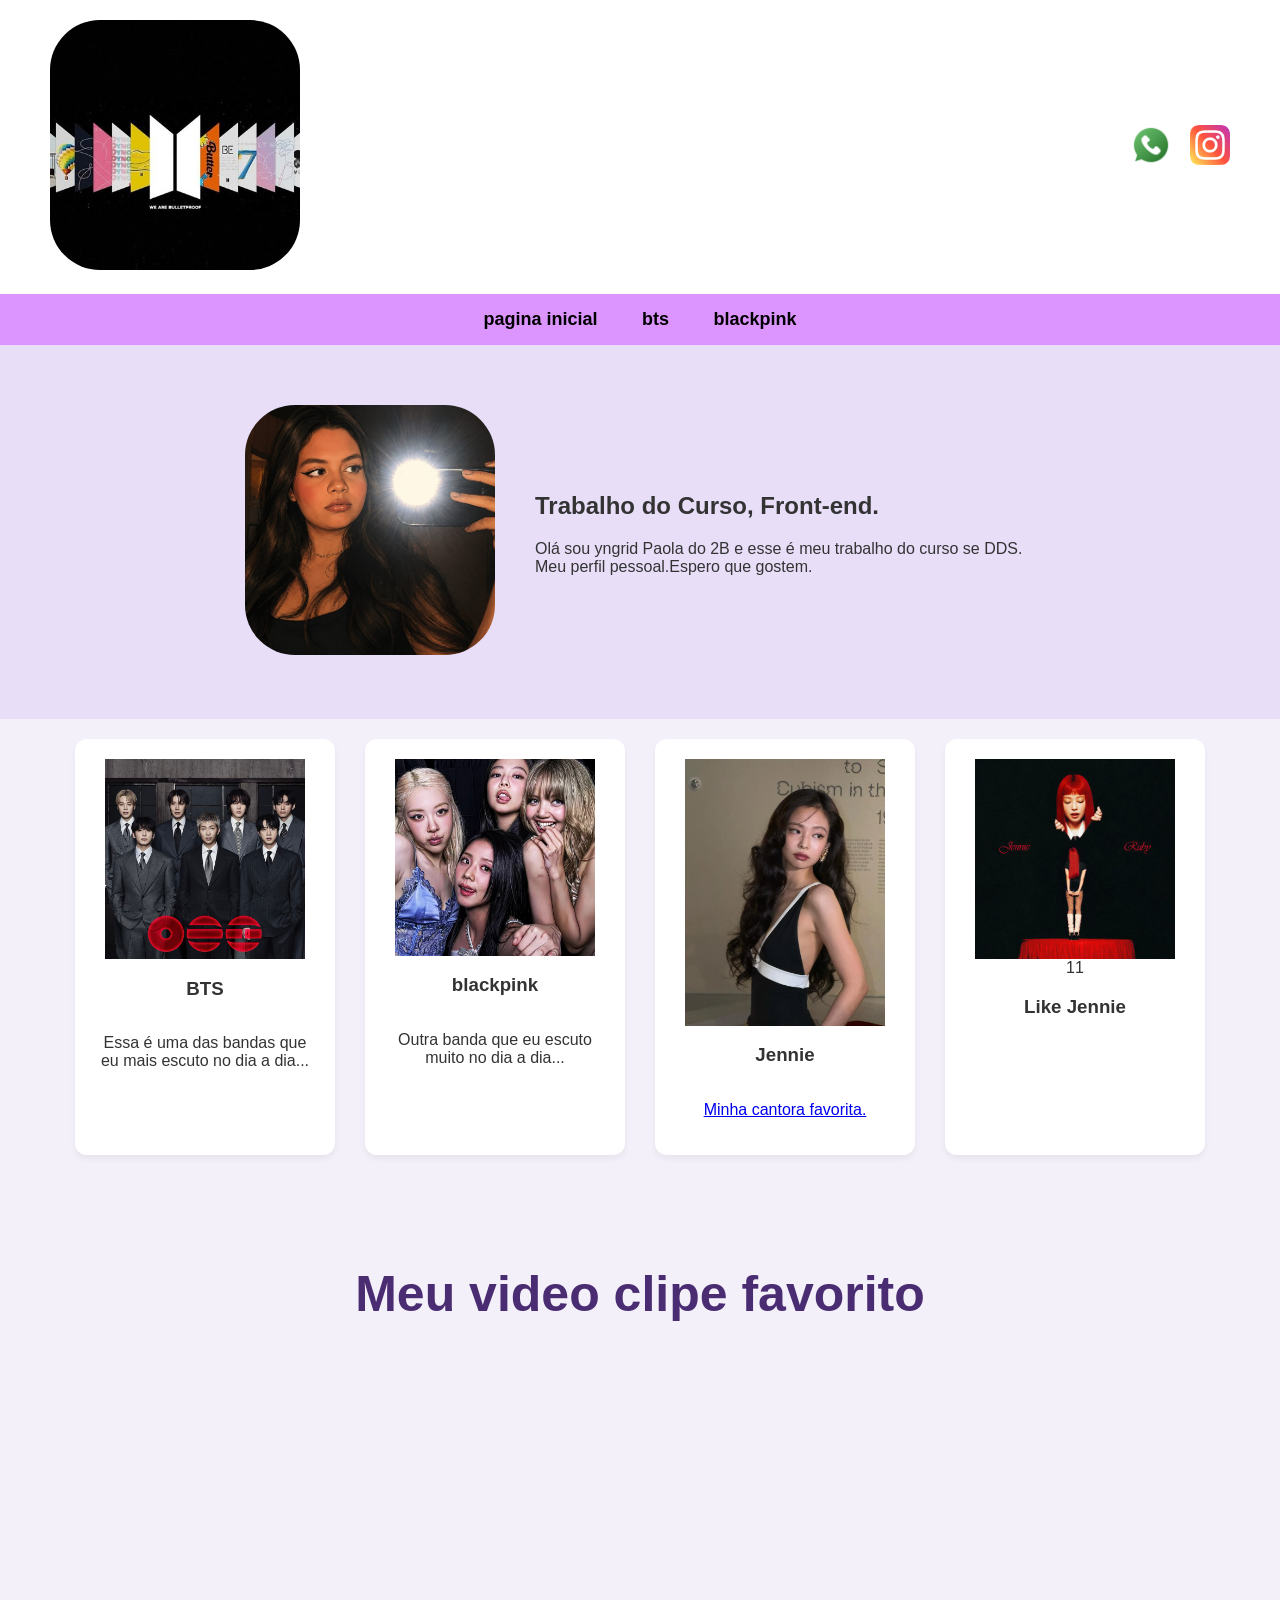
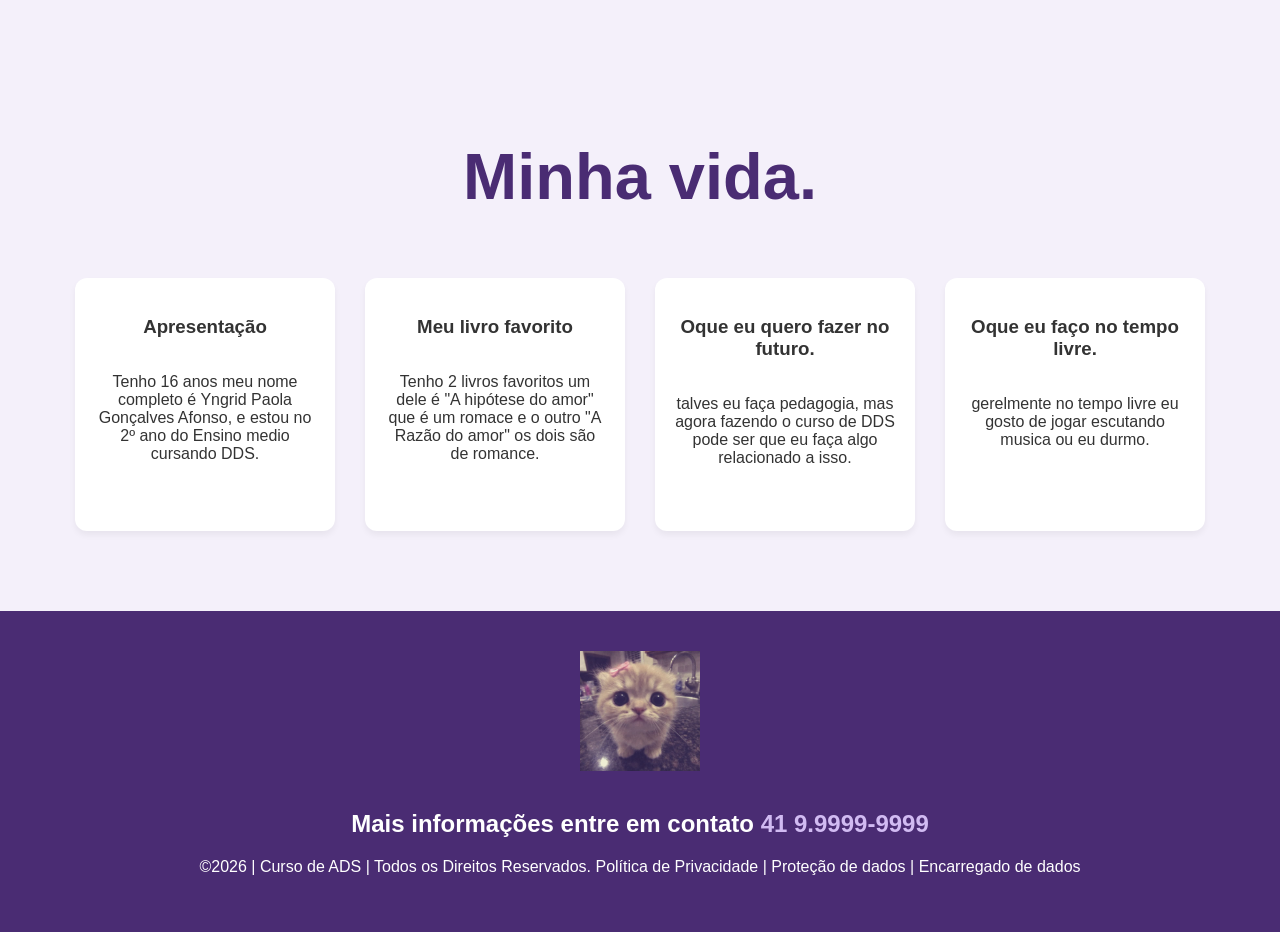
==== index.html @ a01a4295 "10" ====
<!DOCTYPE html>
<html lang="pt-br">
<head>
<meta charset="UTF-8">
<meta name="viewport" content="width=device-width, initial-scale=1.0">
<title>Home | Nossa Escola</title>
<link rel="stylesheet" href="style.css">
</head>
<body>
<!--header é a parte do cabeçalho do site, é o topo da página-->
<header class="cabecalho-itens">
<div class="banner-foto-container">
      <img class="foto-pessoal" src="BTS Disc.jpeg" alt="Foto pessoal"> 
    </div>
<div class="sociais">
<img class="sociais" src="whatsapp.png" alt="Meu whatsapp">
<img class="sociais" src="instagram.png" alt="Meu instagram">
</div>
</header>


<!--Seção banner 1 é a parte do paragrafo 1 da página-->
  <!DOCTYPE html>
<html lang="pt-BR">
<head>
  <meta charset="UTF-8">
  <meta name="viewport" content="width=device-width, initial-scale=1.0">
  <title>Banner com Flexbox</title>
 
  
</head>
<body>

<nav class="menu-navegacao">
  <ul>
  <li><a href="index.html">pagina inicial</a></li>
  <li><a href="bts.html">bts</a></li>
  <li><a href="blackpink.html">blackpink</a></li>
</ul>
</nav>
 
  
</head>
<body>

  <!-- Início do Banner -->
  <section class="banner1"> 
    
    <!-- Lado Esquerdo: Imagem -->
    <div class="banner-foto-container">
      <img class="foto-pessoal" src="WhatsApp Image 2026-06-09 at 20.03.04.jpeg" alt="Foto pessoal"> 
    </div>
    
    <!-- Lado Direito: Texto -->
    <div class="banner-texto">
      <h2>Trabalho do Curso, Front-end.</h2>
      <p>Olá sou yngrid Paola do 2B e esse é meu trabalho do curso se DDS. Meu perfil pessoal.Espero que gostem.</p>
    </div>

  </section>
  <!-- Fim do Banner -->




<!--Seção estudantes é a parte do paragrafo 2 da página -- "Meninos"-->
<!--altere em "src="estudante_menino_1.png" para src"nome da imagem do menino em
todos abaixo-->
<!--altere em "src="site_school.png" para src"nome da logo em todos abaixo-->
<!--para aumentar os alunos copie a div no edidor que corresponda desde a foto
até os icones abaixo - dúvidas chame o professor-->
<section class="Minhas_músicas">
    <!-- Este container ativa o alinhamento lado a lado -->
    <div class="estudantes_todos"> 
        
        <div class="estudante-div">
            <img src="BTS ARIRANG.jfif" alt="Foto do BTS" style="width: 200px;">
            <h3>BTS</h3>
            <p>Essa é uma das bandas que eu mais escuto no dia a dia...</p> 
        </div>

        <div class="estudante-div">
            <img src="Blackpink ot4 picture 4K (2).jfif" alt="Foto do blackpink" style="width: 200px;">
            <h3>blackpink</h3>
            <p>Outra banda que eu escuto muito no dia a dia...</p>
        </div>

        <div class="estudante-div">
            <img src="BLACKPINK Dreamy Lullabies 🖤 _ 1 Hour Relaxing Instrumental Covers💗 (2).jfif" alt="Foto da jennie" style="width: 200px;">
            <h3>Jennie</h3>
            <a href="https://www.instagram.com/jennierubyjane?utm_source=ig_web_button_share_sheet&igsh=ZDNlZDc0MzIxNw==" target="_blank">
            <p>Minha cantora favorita.</p>
            </a>
        </div>

        <div class="estudante-div">
            <img src="ExtraL.jfif" alt="Foto da música favorita" style="width: 200px;">
           11 <h3>Like Jennie</h3>
            <a href="https://youtu.be/JSFG-IE8n_c?si=v2gL6EErBGkyvEl1" target="_blank">
              
            </a>
              </a>
        </div>

    </div>
</section>

<!--Seção video-->
  <div class="container-video">
      <h3 class="titulo_video"> Meu video clipe favorito</h3>
      <p>
 <iframe width="560" height="315" src="https://www.youtube.com/embed/mvnLt4dLwZQ?si=Fg2loCQ_ZtENifbz" title="YouTube video player" frameborder="0" allow="accelerometer; autoplay; clipboard-write; encrypted-media; gyroscope; picture-in-picture; web-share" referrerpolicy="strict-origin-when-cross-origin" allowfullscreen></iframe>
      </p>
</div>

<!-- section class="essa_sou_eu"-->
<h1 style="font-size: 65px;" class="titulo_site">Minha vida.</h1>
<p> </p>

<!--Seção estudantes é a parte do paragrafo 3 da página -- "Meninas"-->
<!--altere em "src="estudante_menina_1.png" para src"nome da imagem do menina em
todas abaixo-->
<!--altere em "src="site_school.png" para src"nome da logo em todos abaixo-->
<section class="estudante">
<div class="estudantes_todos">
<div class="estudante-div">
<h3 class="estudante-nome">Apresentação</h3>
<p>Tenho 16 anos meu nome completo é Yngrid Paola Gonçalves Afonso, e estou no 2º ano do Ensino medio cursando DDS.<p></p>
</div>

<div class="estudante-div">
<h3 class="estudante-nome">Meu livro favorito</h3>
<p>Tenho 2 livros favoritos um dele é "A hipótese do amor" que é um romace e o outro "A Razão do amor" os dois são de romance.<p>
</div>

<div class="estudante-div">
<h3 class="estudante-nome">Oque eu quero fazer no futuro.</h3>
<p>talves eu faça pedagogia, mas agora fazendo o curso de DDS pode ser que eu faça algo relacionado a isso.</p>
</div>

<div class="estudante-div">
<h3 class="estudante-nome">Oque eu faço no tempo livre.</h3>
<p> gerelmente no tempo livre eu gosto de jogar escutando musica ou eu durmo.<p>
</div>
</div>
</section>
<!--Seção rodapé é a parte final da paragrafo 3 da página-->
<footer class="escola">
<img class="logo_rodape" src="couquette kitty _3.jfif" alt="Logo da Escola">
<h2 class="escola-título">Mais informações entre em contato<a class="link"

href="https://wa.me/5541999999999"> 41 9.9999-9999 </a></h2>
<p></p>
<p>©2026 | Curso de ADS | Todos os Direitos Reservados.
Política de Privacidade | Proteção de dados | Encarregado de dados</p>
<p> </p>
</footer>
</body>
</html>
---- style.css ----
*/* Configurações Gerais e Cor de Fundo */
body {
    font-family: Arial, sans-serif;
    margin: 0;
    padding: 0;
    background-color: #f4f0fa; /* Cor de fundo suave (tom pastel/lilás) */
    color: #333333;
}

/* Cabeçalho */
.cabecalho-itens {
    display: flex;
    justify-content: space-between;
    align-items: center;
    padding: 20px 50px;
    background-color: #ffffff;
    box-shadow: 0 2px 5px rgba(0,0,0,0.1);
}

.sociais img {
    width: 40px;
    height: auto;
    margin-left: 15px;
}

.menu-navegacao {
    background-color: #DC95FF;
    padding: 15px;
    text-align: center;
}

.menu-navegacao ul {
    list-style: none;
    margin: 0;
    padding: 0;
}

.menu-navegacao li {
    display: inline-block;
    margin: 0 20px;
}

.menu-navegacao a {
    color: rgb(0, 0, 0);
    text-decoration: none;
    font-size: 18px;
    font-weight: bold;
    transition: 0.3s;
}

.menu-navegacao a:hover {
    color: #fffde9;
}

/* 1. Banner Principal (Foto de um lado, texto do outro) */
.banner1 {
    display: flex;
    align-items: center;
    justify-content: center;
    gap: 40px; /* Espaço entre a foto e o texto */
    padding: 60px 50px;
    background-color: #e8def8; /* Fundo ligeiramente diferente para destacar o banner */
}

.foto-pessoal {
    width: 250px;
    height: 250px;
    border-radius: 50px; /* Bordas arredondadas na foto */
    object-fit: cover;
}

.banner-texto {
    max-width: 500px;
}

/* Títulos das Seções */
.titulo_site {
    text-align: center;
    margin-top: 50px;
    color: #4a2c73;
}

/* Início do Banner*/

 /* Seu código existente acima... */

/* Adicione o bloco abaixo no final do arquivo: */
  .banner2 {
      margin: 0;
      padding: 20px;
      box-sizing: border-box;
    }

    .banner2 .banner-foto-container {
      width: 90%;
      max-width: 1000px;
      height: 70vh;
      margin: 0 auto;
      overflow: hidden;
      border: 3px solid #333;
      border-radius: 12px;
      box-shadow: 0 4px 10px rgba(0, 0, 0, 0.15);
    }

    .banner2 .foto-pessoal {
      width: 100%;
      height: 100%;
      object-fit: cover;
      object-position: center;
      display: block;
    }

    .conteudo-texto {
  max-width: 800px; /* Limita a largura para o texto não ficar espalhado demais */
  margin: 30px auto; /* Dá 30px de espaço acima/abaixo e centraliza na tela */
  padding: 0 20px; /* Evita que o texto encoste nas bordas em telas de celular */
  text-align: center; /* Centraliza o texto (opcional, mude para 'left' se preferir alinhado à esquerda) */
}

.conteudo-texto h3 {
  font-size: 1.8rem; /* Tamanho do título */
  margin-bottom: 10px;
  color: #333;
}

.conteudo-texto p {
  font-size: 1.1rem; /* Tamanho de texto agradável para leitura */
  line-height: 1.6; /* Espaçamento entre as linhas */
  color: #555;
}





.banner3 {
      margin: 0;
      padding: 20px;
      box-sizing: border-box;
    }

    .banner3 .banner-foto-container {
      width: 90%;
      max-width: 1000px;
      height: 70vh;
      margin: 0 auto;
      overflow: hidden;
      border: 3px solid #333;
      border-radius: 12px;
      box-shadow: 0 4px 10px rgba(0, 0, 0, 0.15);
    }

    .banner3 .foto-pessoal {
      width: 100%;
      height: 100%;
      object-fit: cover;
      object-position: center;
      display: block;
    }

    .conteudo-texto {
  max-width: 800px; /* Limita a largura para o texto não ficar espalhado demais */
  margin: 30px auto; /* Dá 30px de espaço acima/abaixo e centraliza na tela */
  padding: 0 20px; /* Evita que o texto encoste nas bordas em telas de celular */
  text-align: center; /* Centraliza o texto (opcional, mude para 'left' se preferir alinhado à esquerda) */
}

.conteudo-texto h3 {
  font-size: 1.8rem; /* Tamanho do título */
  margin-bottom: 10px;
  color: #333;
}

.conteudo-texto p {
  font-size: 1.1rem; /* Tamanho de texto agradável para leitura */
  line-height: 1.6; /* Espaçamento entre as linhas */
  color: #555;
}


.apresentacao_bts {
  padding: 20px;
  max-width: 1200px;
  margin: 0 auto;
  min-height: 100vh; /* Faz a seção ocupar a altura inteira da tela */
  display: flex;
  flex-direction: column;
  justify-content: center; /* Centraliza na vertical */
  align-items: center; /* Centraliza na horizontal */
}

/* Cria a grade de 2 colunas */
.apresentacao_bts .estudantes-grid {
  display: grid;
  grid-template-columns: 1fr 1fr;
  gap: 20px;
}

/* Estilo do cartão de cada bloco */
.apresentacao_bts .estudante-div {
  display: flex;
  align-items: center;
  gap: 15px;
  padding: 15px;
  border: 2px solid #333;
  border-radius: 10px;
  background-color: #fff;
}

/* Ajuste das imagens */
.apresentacao_bts .estudante-img {
  width: 150px;  /* Aumentado de 100px para 150px */
  height: 150px; /* Aumentado de 100px para 150px */
  object-fit: cover;
  border-radius: 8px;
  flex-shrink: 0; /* Garante que a imagem não seja esmagada pelo texto */
}

/* Ajuste dos textos */
.apresentacao_bts .estudante-texto {
  flex: 1;
}

.apresentacao_bts .estudante-nome {
  margin: 0 0 8px 0;
  font-size: 1.1rem;
}

.apresentacao_bts .estudante-div p {
  margin: 0;
  font-size: 0.95rem;
  line-height: 1.4;
}

/* Faz o 7º bloco ocupar o centro na parte de baixo */
.apresentacao_bts .bloco-inferior {
  grid-column: 1 / -1;
  max-width: 600px;
  margin: 0 auto;
  width: 100%;
}

/* Container principal: centraliza tudo no meio da tela */
.apresentacao_blackpink {
  padding: 20px;
  max-width: 1200px;
  margin: 0 auto;
  min-height: 100vh;
  display: flex;
  justify-content: center;
  align-items: center;
  box-sizing: border-box;
}

/* Grade de 2 colunas */
.apresentacao_blackpink .estudantes-grid {
  display: grid;
  grid-template-columns: 1fr 1fr;
  gap: 20px;
  width: 100%;
}

/* Estilo do cartão de cada bloco */
.apresentacao_blackpink .estudante-div {
  display: flex;
  align-items: center;
  gap: 15px;
  padding: 15px;
  border: 2px solid #333;
  border-radius: 10px;
  background-color: #fff;
}

/* Ajuste da imagem (lado esquerdo) */
.apresentacao_blackpink .estudante-img {
  width: 140px;
  height: 140px;
  object-fit: cover;
  border-radius: 8px;
  flex-shrink: 0;
}

/* Ajuste do texto (lado direito) */
.apresentacao_blackpink .estudante-texto {
  flex: 1;
}

.apresentacao_blackpink .estudante-nome {
  margin: 0 0 8px 0;
  font-size: 1.1rem;
}

.apresentacao_blackpink .estudante-div p {
  margin: 0;
  font-size: 0.95rem;
  line-height: 1.4;
}

/* 2. Seção de Músicas (Um do lado do outro, texto embaixo da foto) */
/* Alinha os blocos (cards) um do lado do outro */
.estudantes_todos {
    display: flex;
    flex-direction: row; 
    flex-wrap: wrap; 
    justify-content: center;
    gap: 30px; 
    padding: 20px;
}

/* Mantém o texto embaixo da imagem dentro de cada bloco */
.estudante-div {
    display: flex;
    flex-direction: column; 
    align-items: center; 
    text-align: center;
    background-color: #ffffff;
    padding: 20px;
    border-radius: 12px;
    width: 220px; 
    box-shadow: 0 4px 6px rgba(0,0,0,0.05);
}

.titulo_video{
    font-family: 'Segoe UI', Tahoma, Geneva, Verdana, sans-serif;
    font-size: 50px;
    font-weight: bold;
    color: #4a2c73;
    text-align: center;
    margin-bottom: 15px;
}

.container-video{
    width: 100%;
    height: auto;
    display: flex;
    flex-direction: column;
    align-items: center;
    justify-content: center;
    margin-top: 40px;
    margin-bottom: 20px;
    max-width: 100%;
}


.estudante-imagem {
    border-radius: 8px;
    height: 200px;
    object-fit: cover;
}

/* 3. Seção Minha Vida (Textos um do lado do outro) */
.essa_sou_eu .estudantes_todos {
    display: flex;
    flex-wrap: wrap;
    justify-content: center;
    gap: 25px;
    padding: 20px 50px;
}

.essa_sou_eu .estudante-div {
    flex: 1;
    min-width: 200px; /* Impede que fiquem esmagados em telas menores */
    max-width: 280px;
    background-color: #ffffff;
    padding: 25px;
    border-radius: 12px;
    box-shadow: 0 4px 6px rgba(0,0,0,0.05);
}

/* Rodapé */
.escola {
    text-align: center;
    padding: 40px 20px;
    margin-top: 60px;
    background-color: #4a2c73;
    color: #ffffff;
}

.escola .link {
    color: #d1bbf2;
    text-decoration: none;
    font-weight: bold;
}

.logo_rodape {
    width: 120px;
    height: auto;
    margin-bottom: 15px;
}
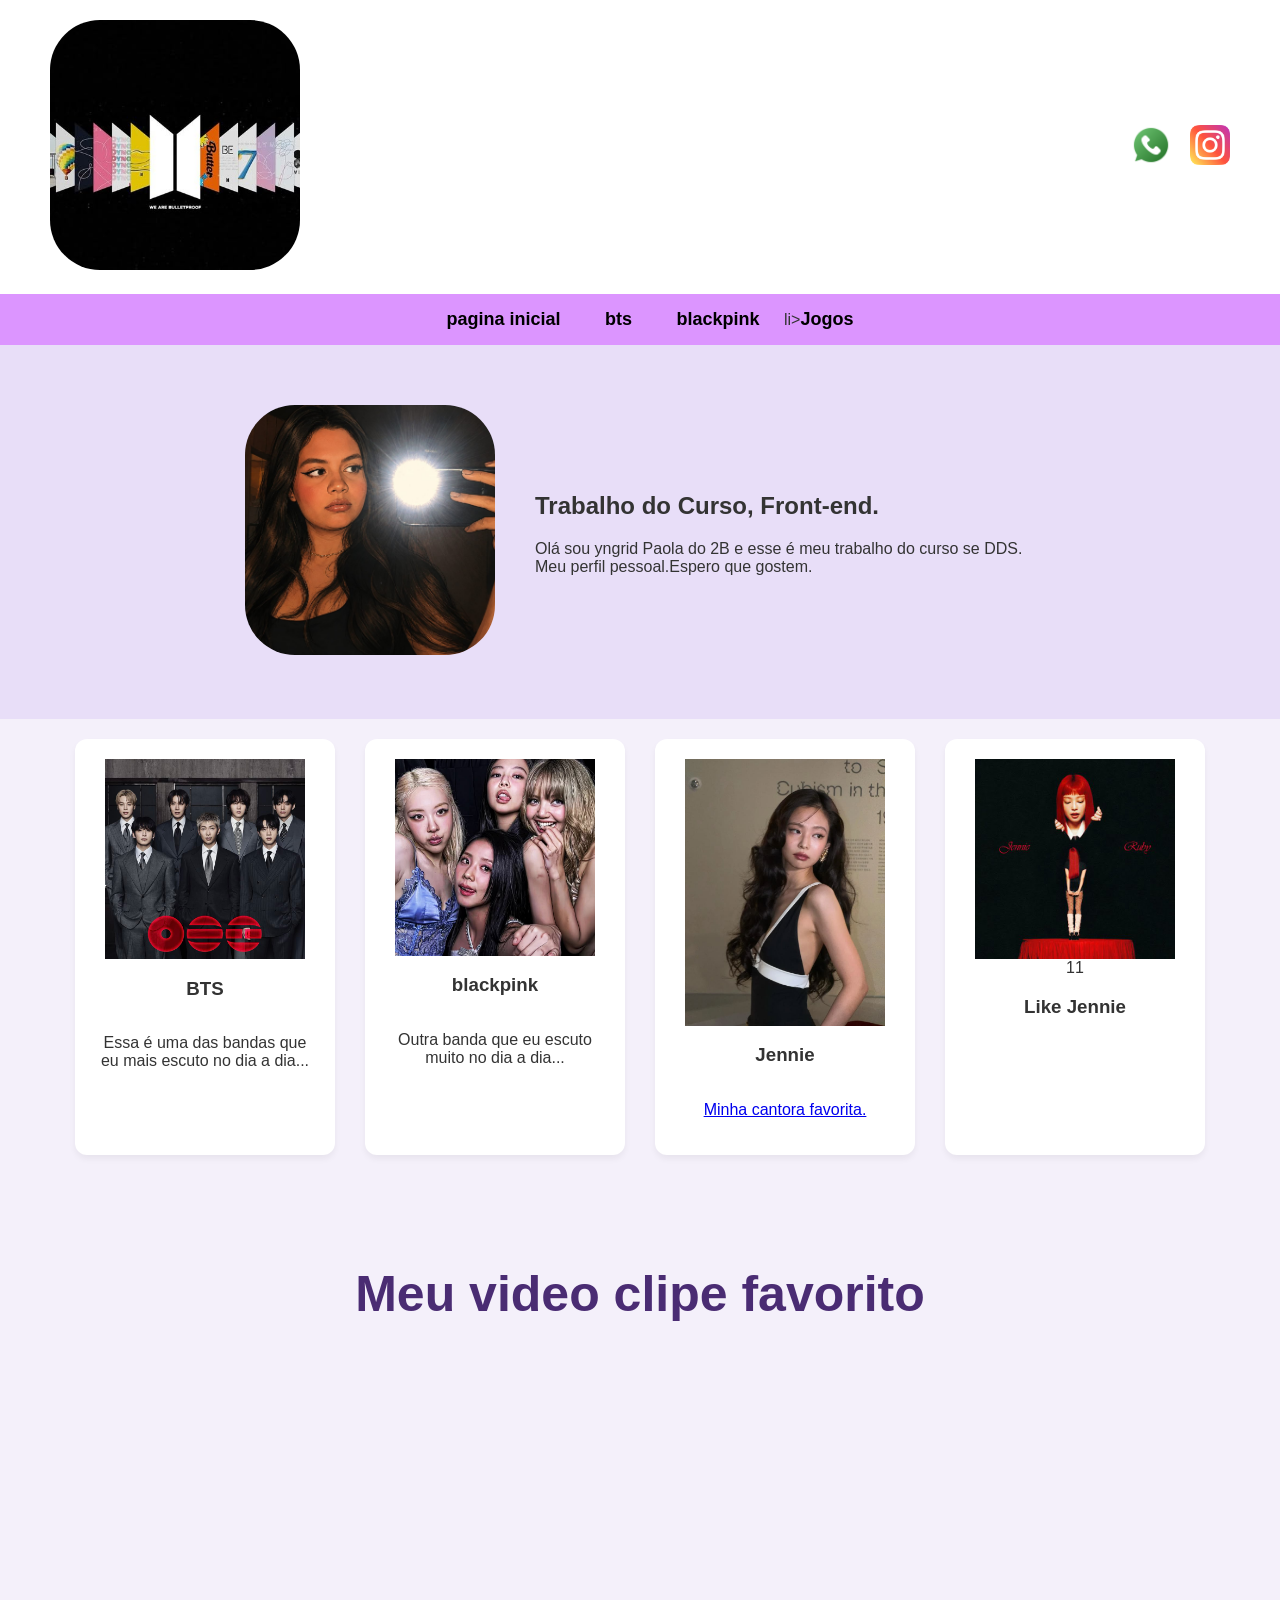
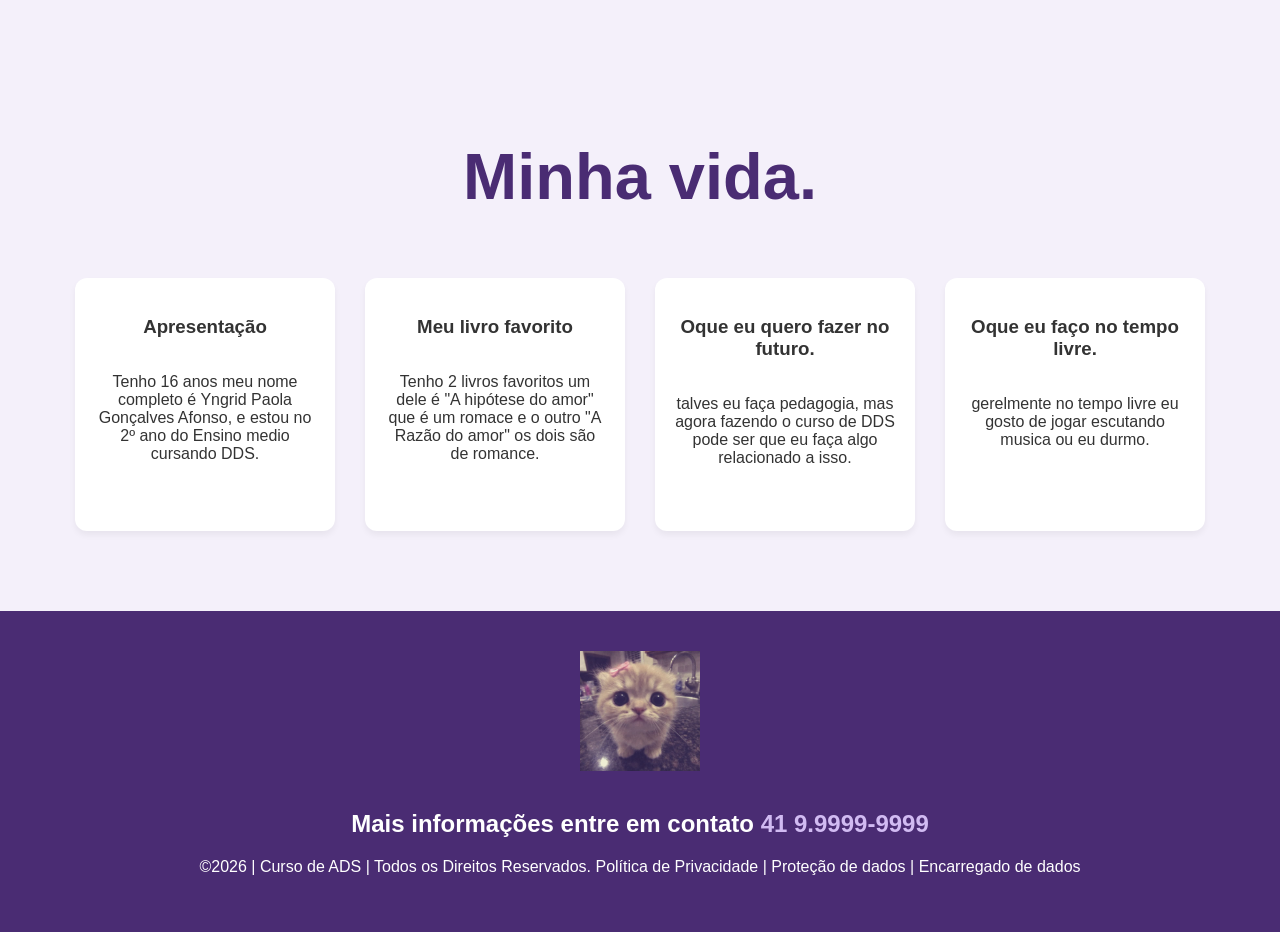
==== commit e89a477b: "01" ====
--- a/index.html
+++ b/index.html
@@ -36,6 +36,7 @@
   <li><a href="index.html">pagina inicial</a></li>
   <li><a href="bts.html">bts</a></li>
   <li><a href="blackpink.html">blackpink</a></li>
+  li><a href="jogos.html">Jogos</a></li>
 </ul>
 </nav>
  
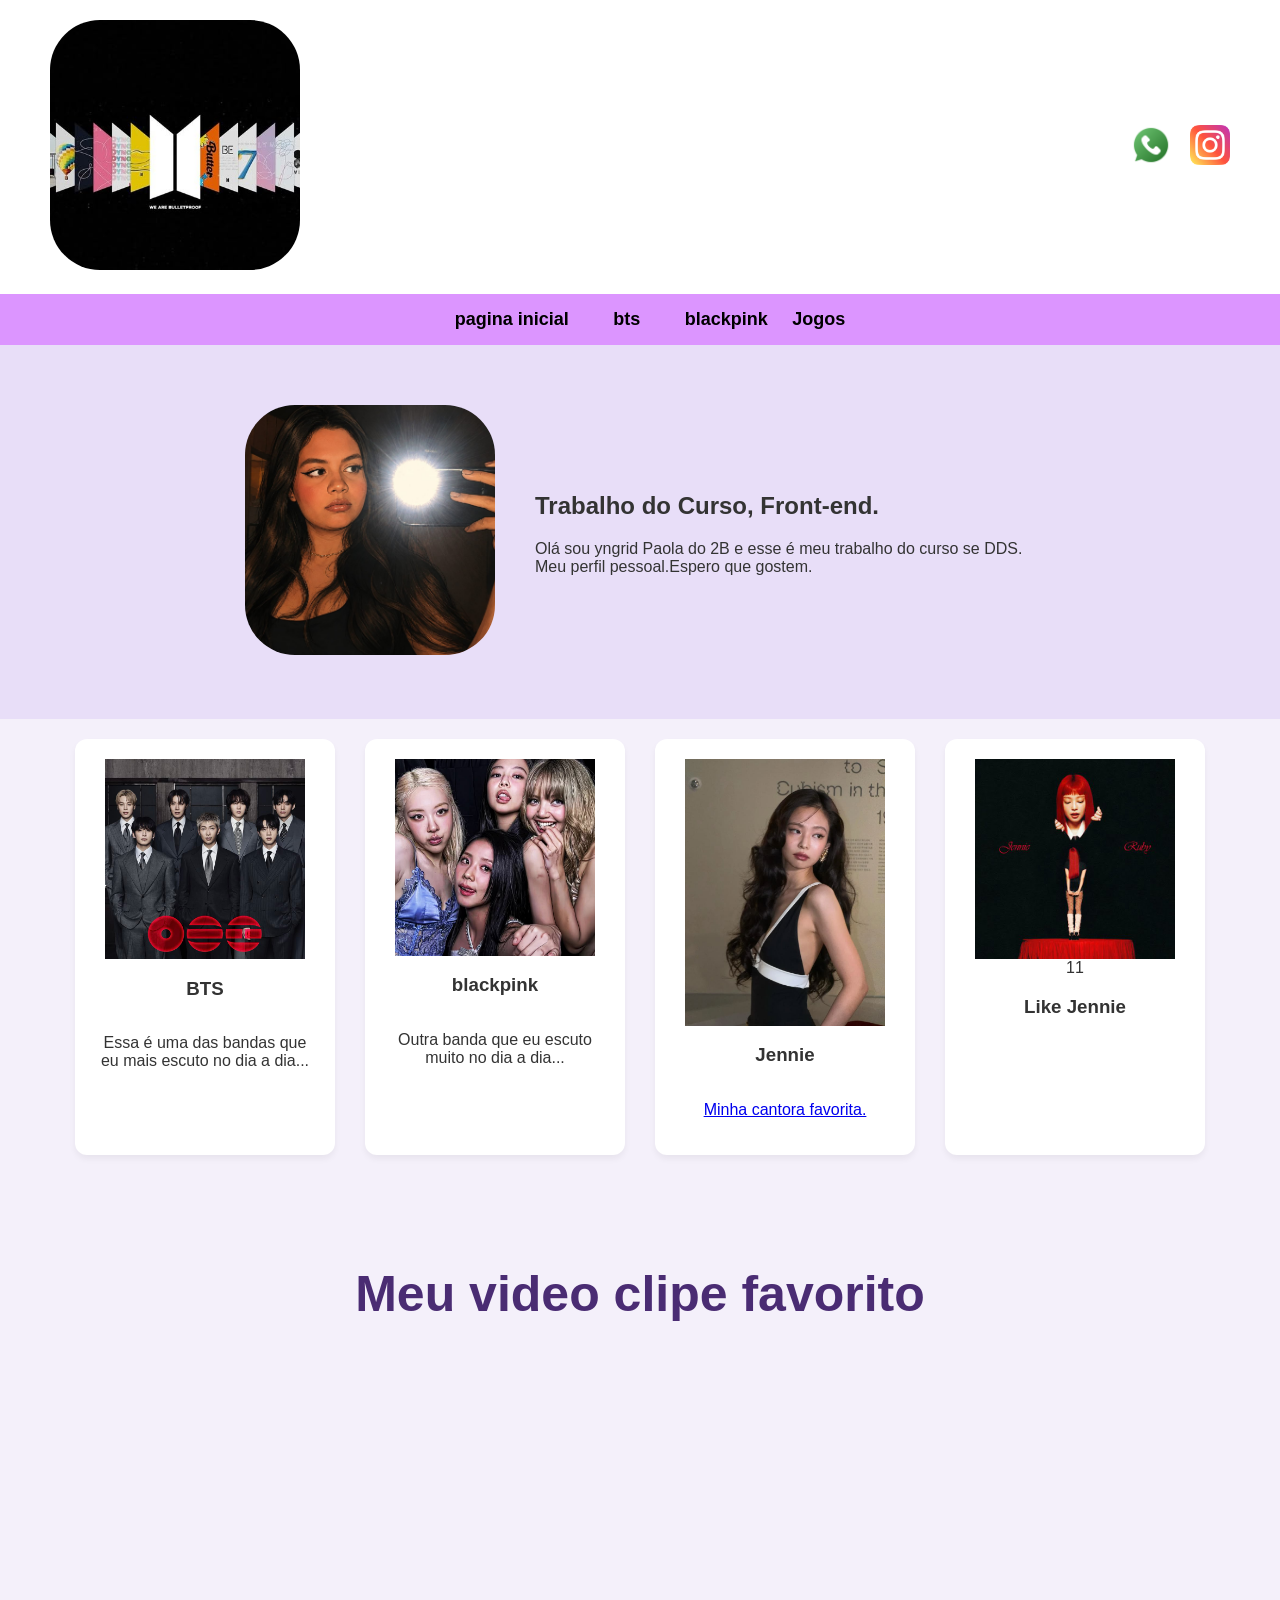
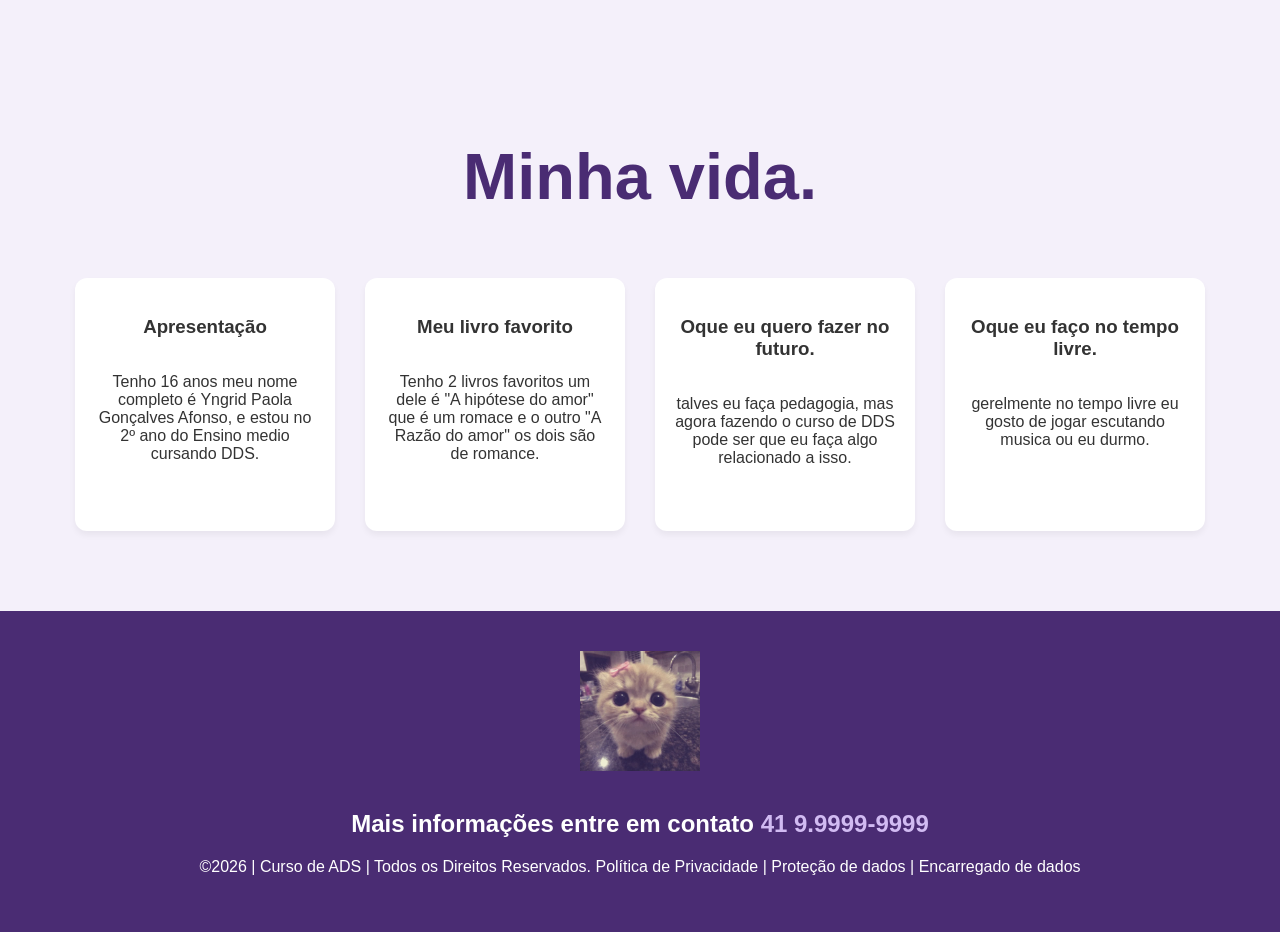
==== commit 5357a2e7: "21" ====
--- a/index.html
+++ b/index.html
@@ -36,7 +36,7 @@
   <li><a href="index.html">pagina inicial</a></li>
   <li><a href="bts.html">bts</a></li>
   <li><a href="blackpink.html">blackpink</a></li>
-  li><a href="jogos.html">Jogos</a></li>
+  <a href="jogos.html">Jogos</a></li>
 </ul>
 </nav>
  
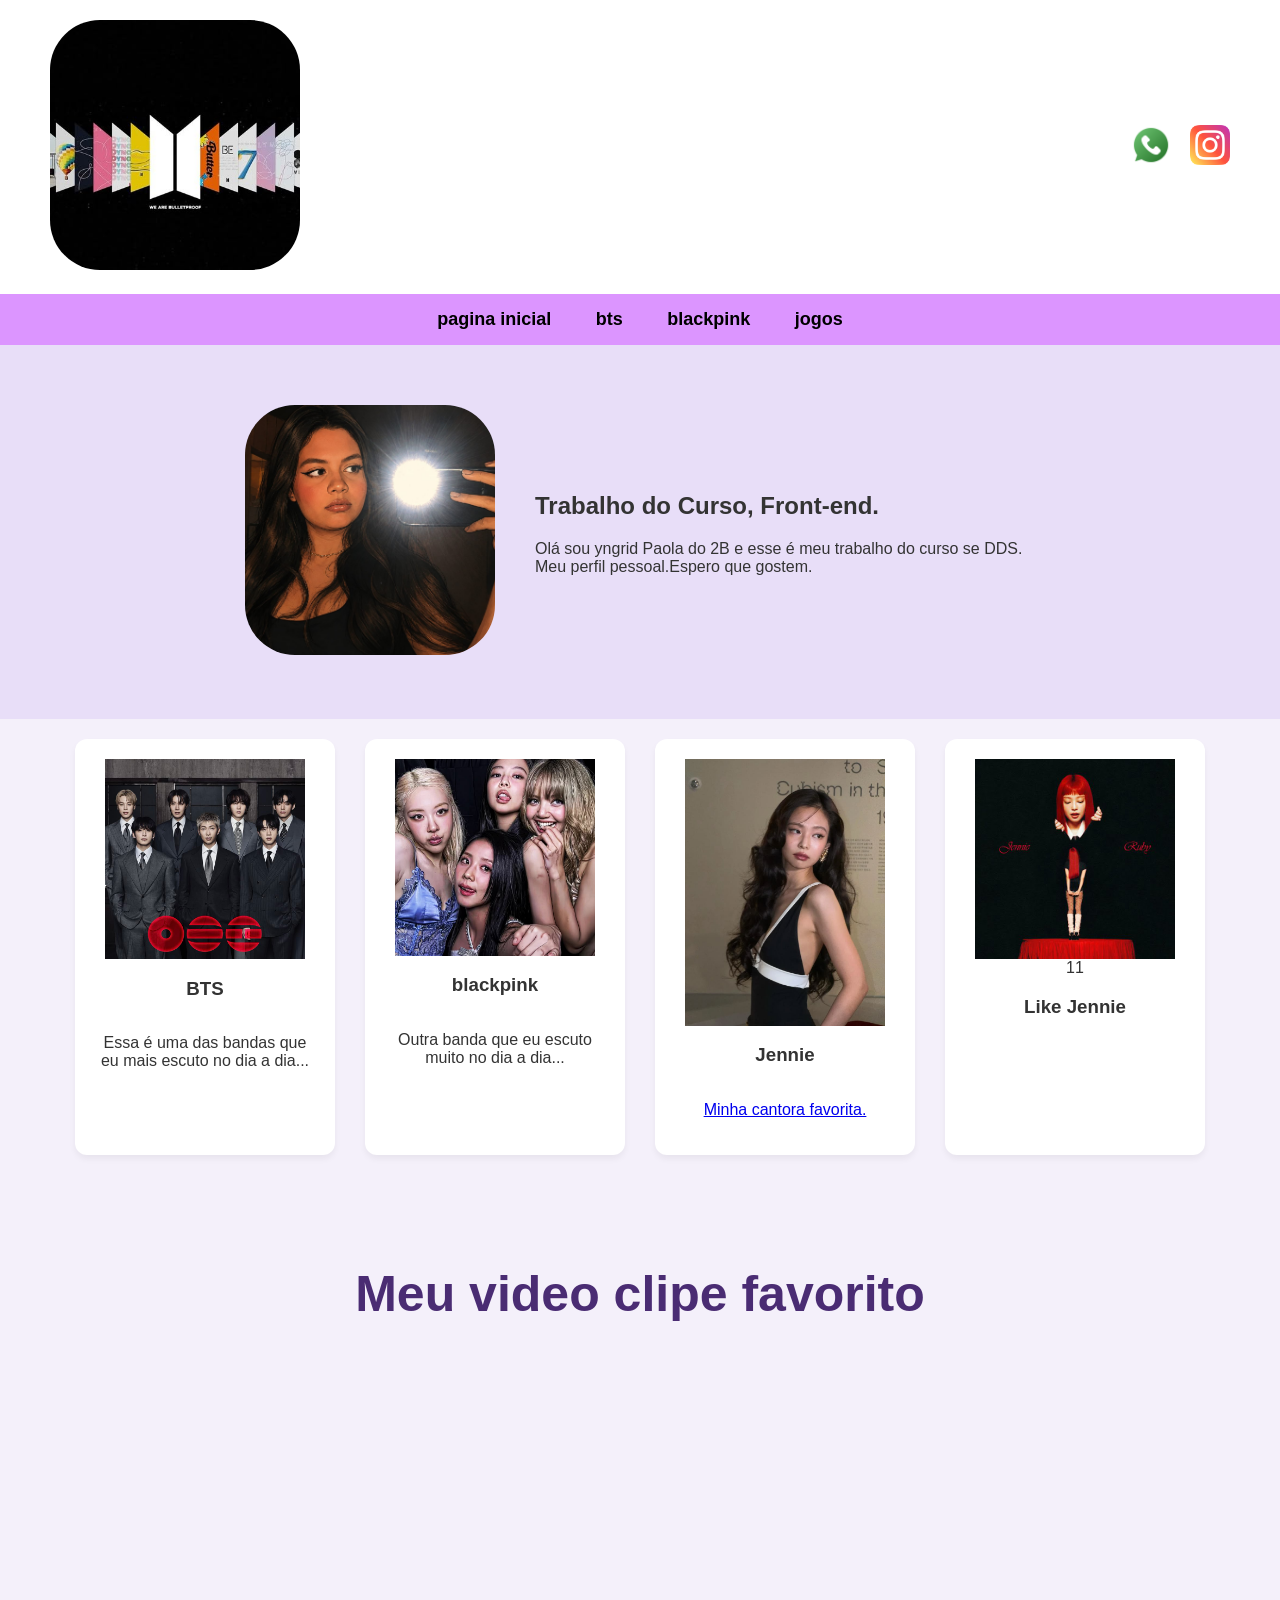
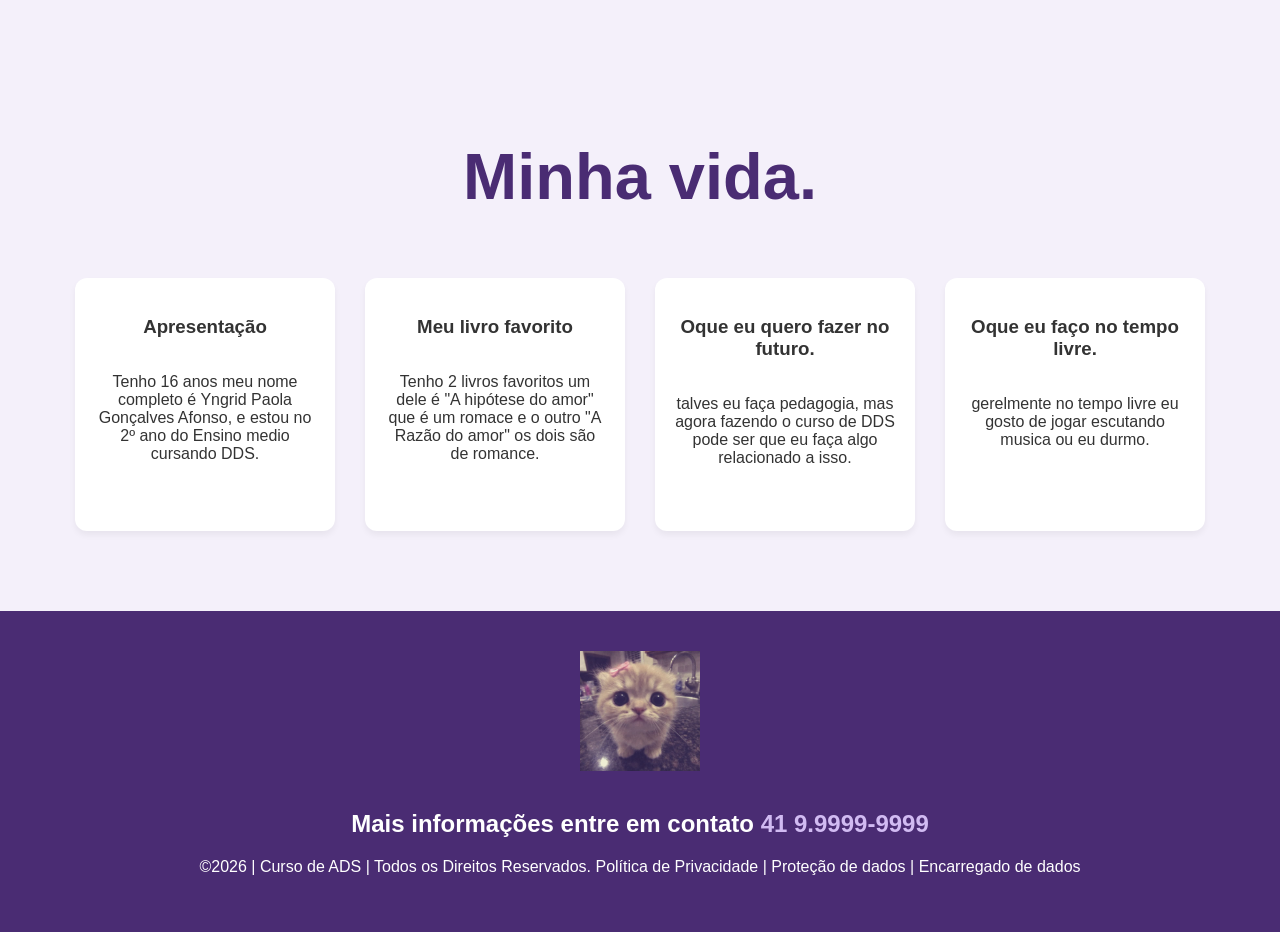
==== commit 05b9ce5d: "22" ====
--- a/index.html
+++ b/index.html
@@ -36,7 +36,7 @@
   <li><a href="index.html">pagina inicial</a></li>
   <li><a href="bts.html">bts</a></li>
   <li><a href="blackpink.html">blackpink</a></li>
-  <a href="jogos.html">Jogos</a></li>
+  <li><a href="jogos.html">jogos</a></li>
 </ul>
 </nav>
  
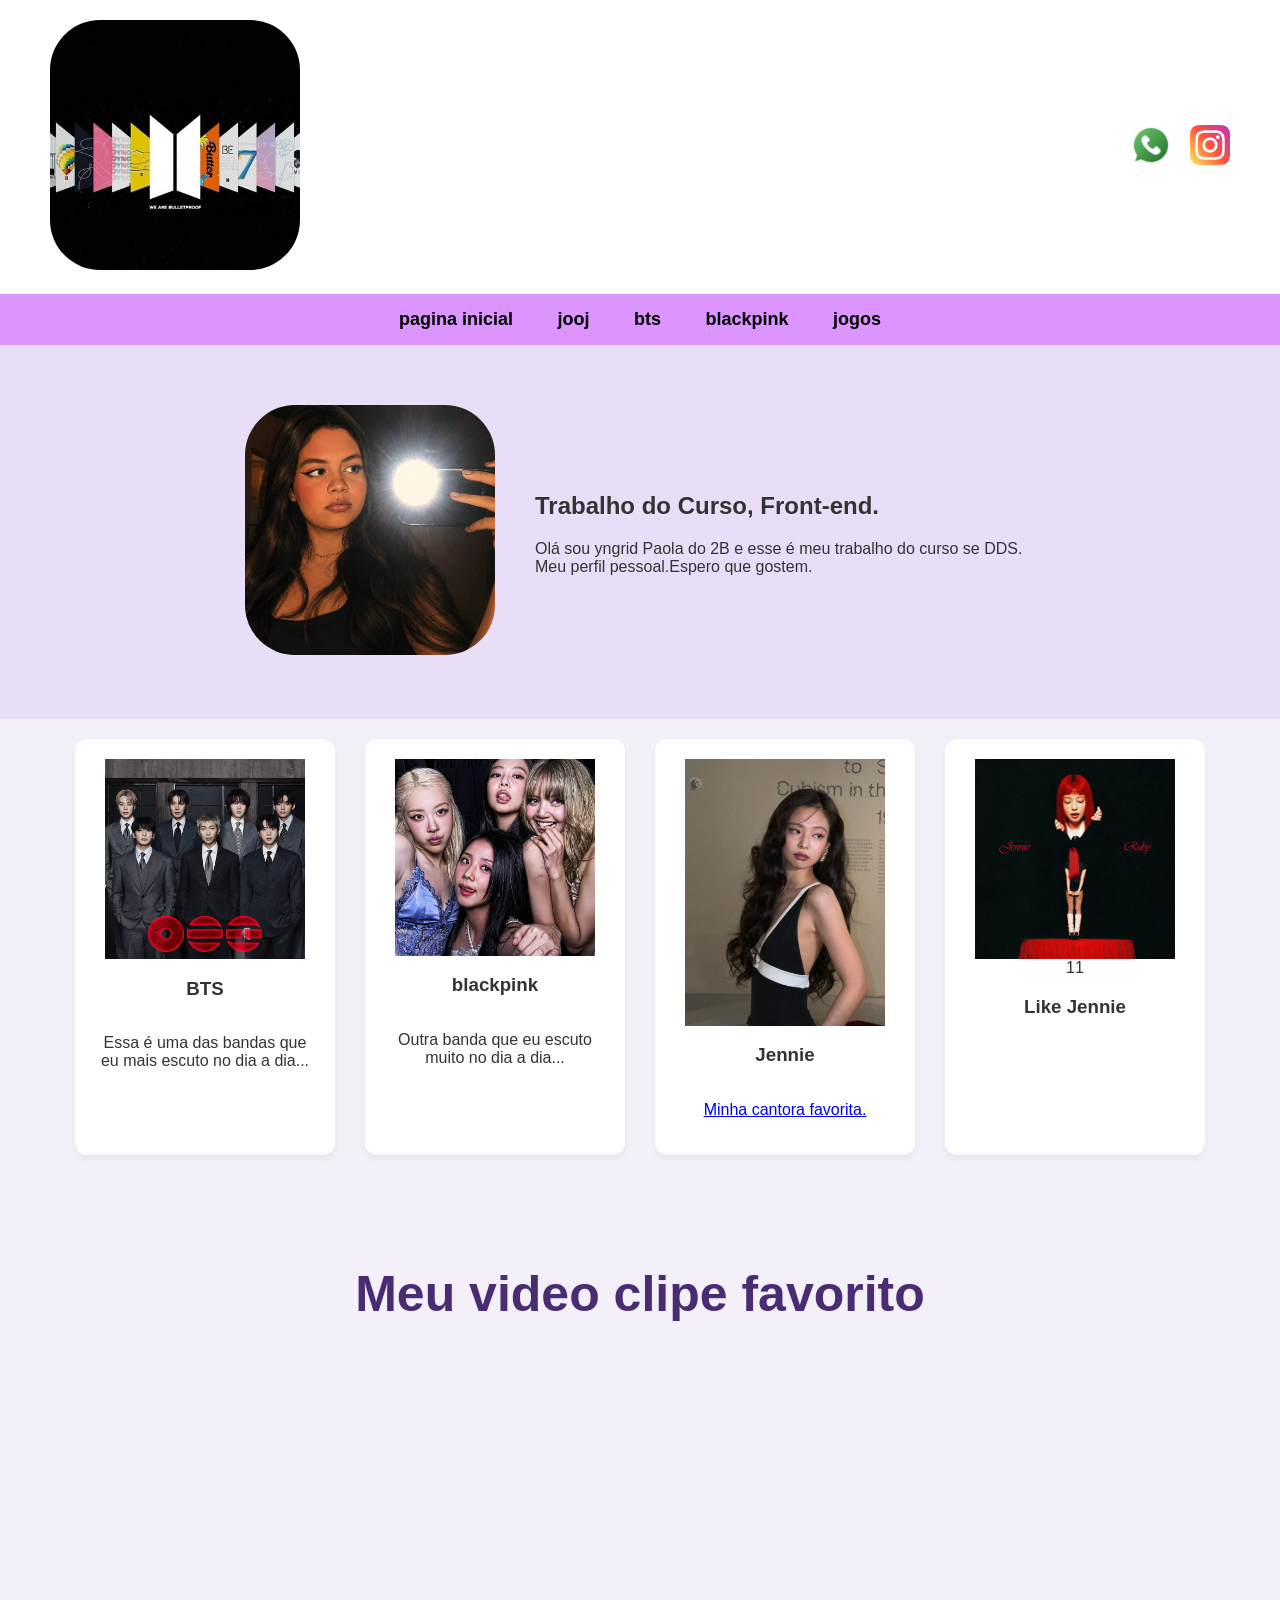
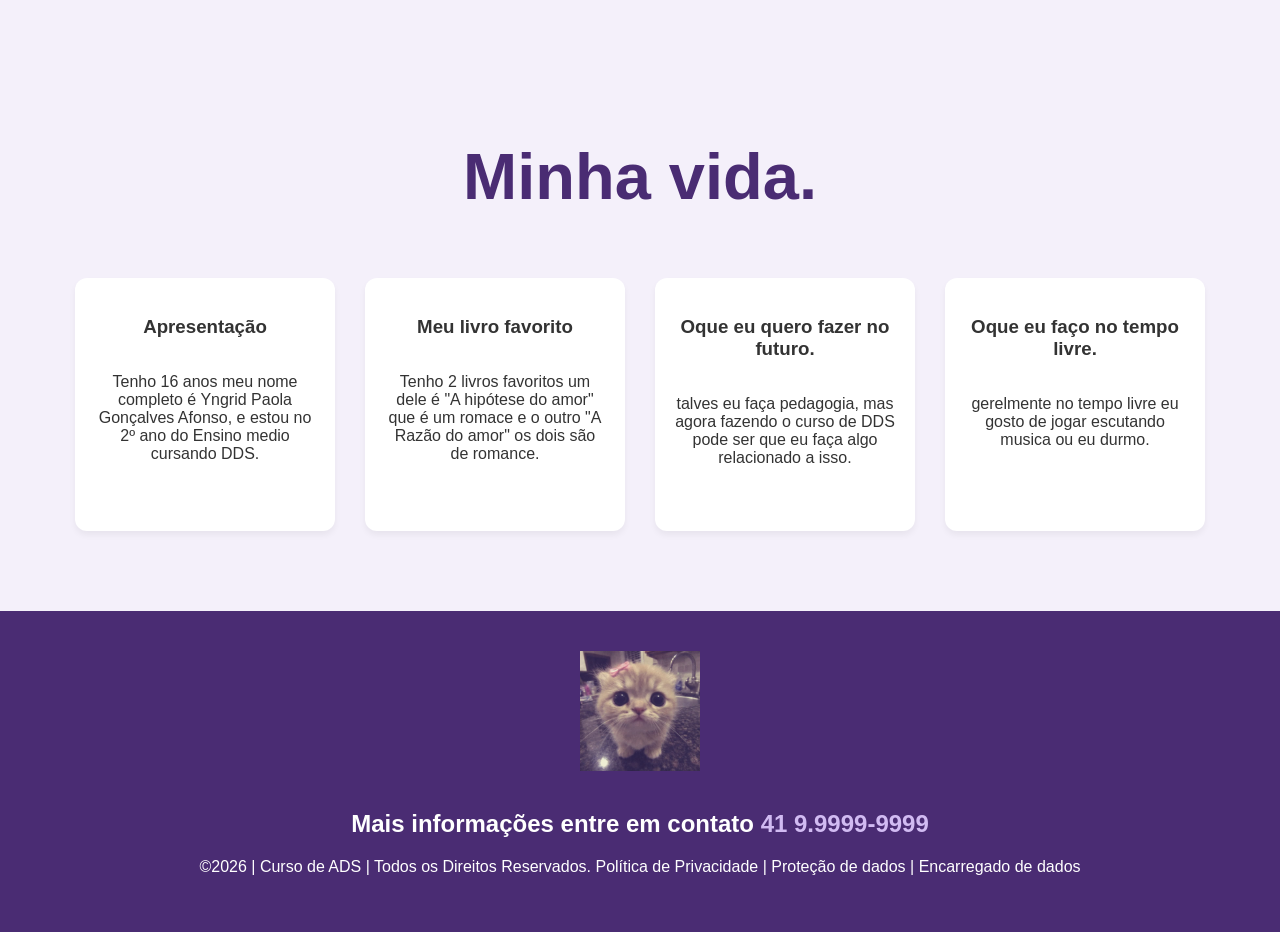
==== commit 89adc891: "21" ====
--- a/index.html
+++ b/index.html
@@ -5,6 +5,7 @@
 <meta name="viewport" content="width=device-width, initial-scale=1.0">
 <title>Home | Nossa Escola</title>
 <link rel="stylesheet" href="style.css">
+<script src="script.js"></script>
 </head>
 <body>
 <!--header é a parte do cabeçalho do site, é o topo da página-->
@@ -34,6 +35,7 @@
 <nav class="menu-navegacao">
   <ul>
   <li><a href="index.html">pagina inicial</a></li>
+  <li><a href="Jogo/index.html">jooj</a></li>
   <li><a href="bts.html">bts</a></li>
   <li><a href="blackpink.html">blackpink</a></li>
   <li><a href="jogos.html">jogos</a></li>
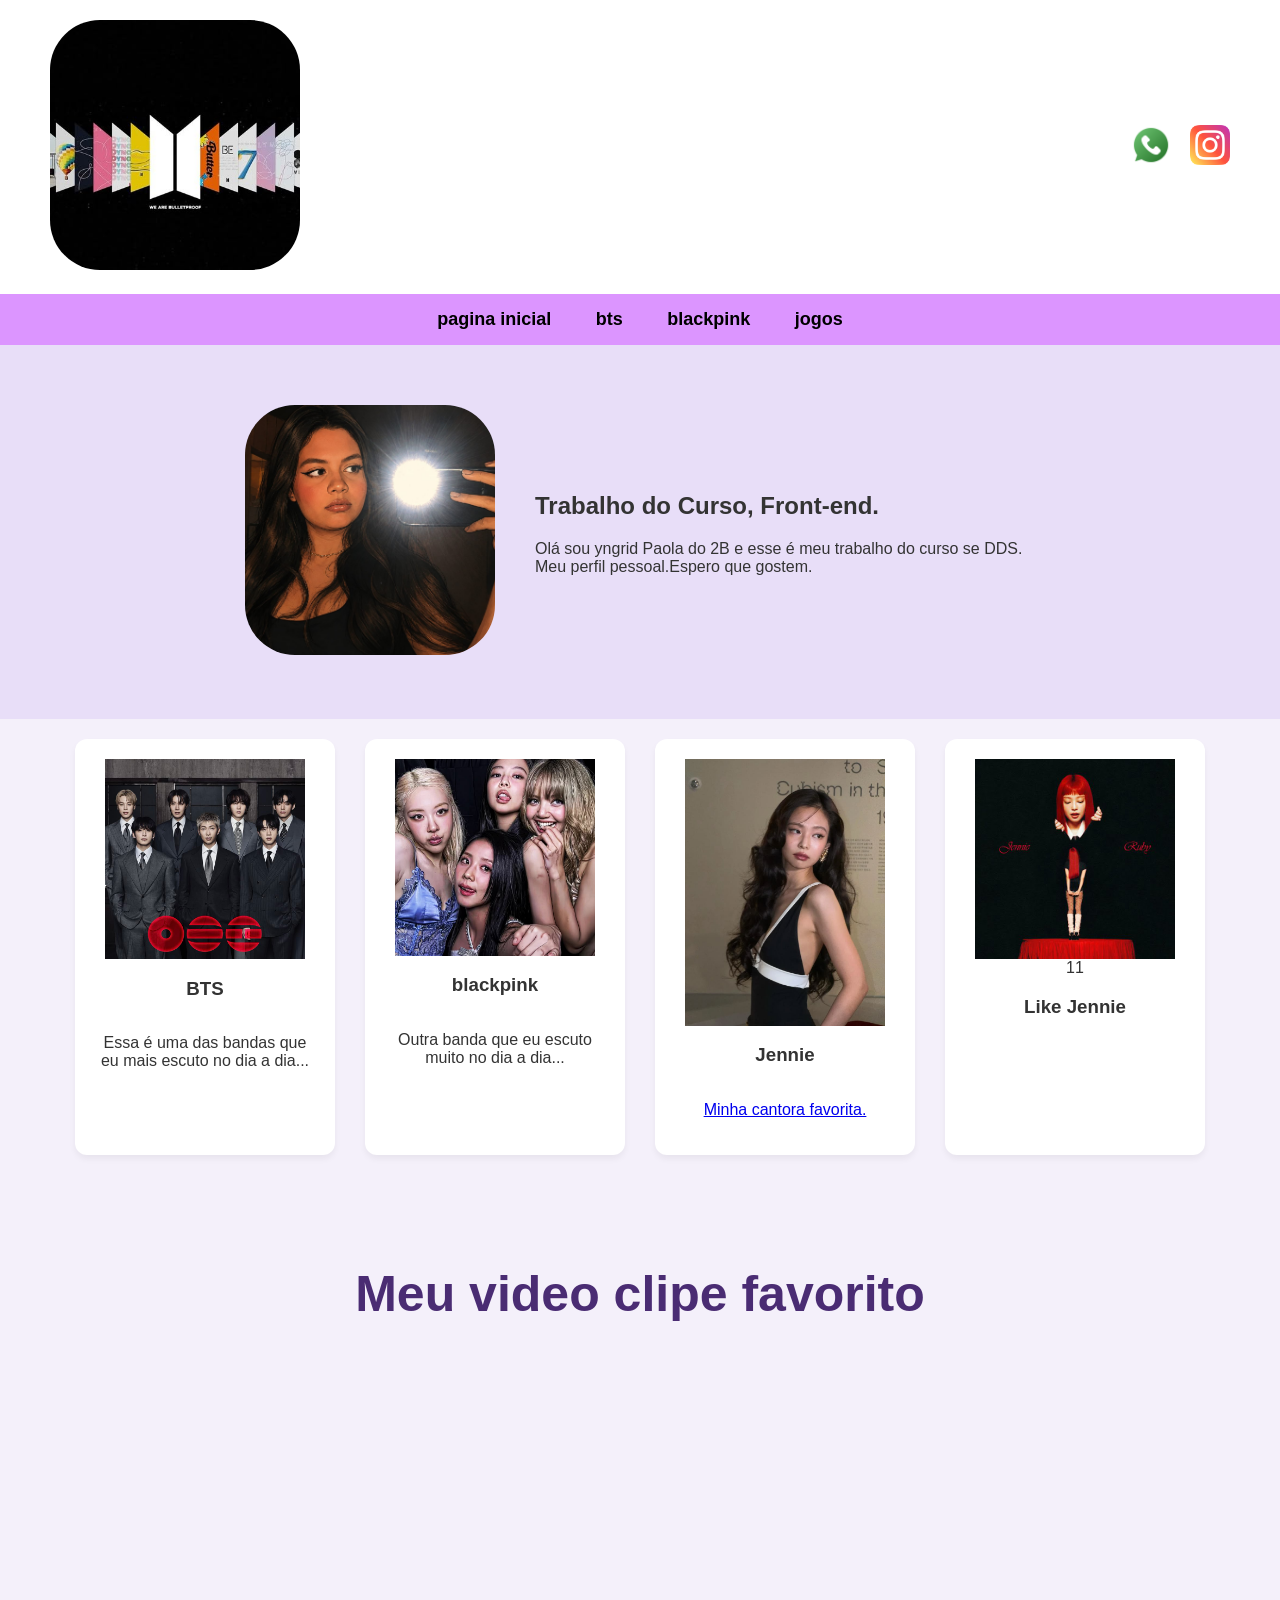
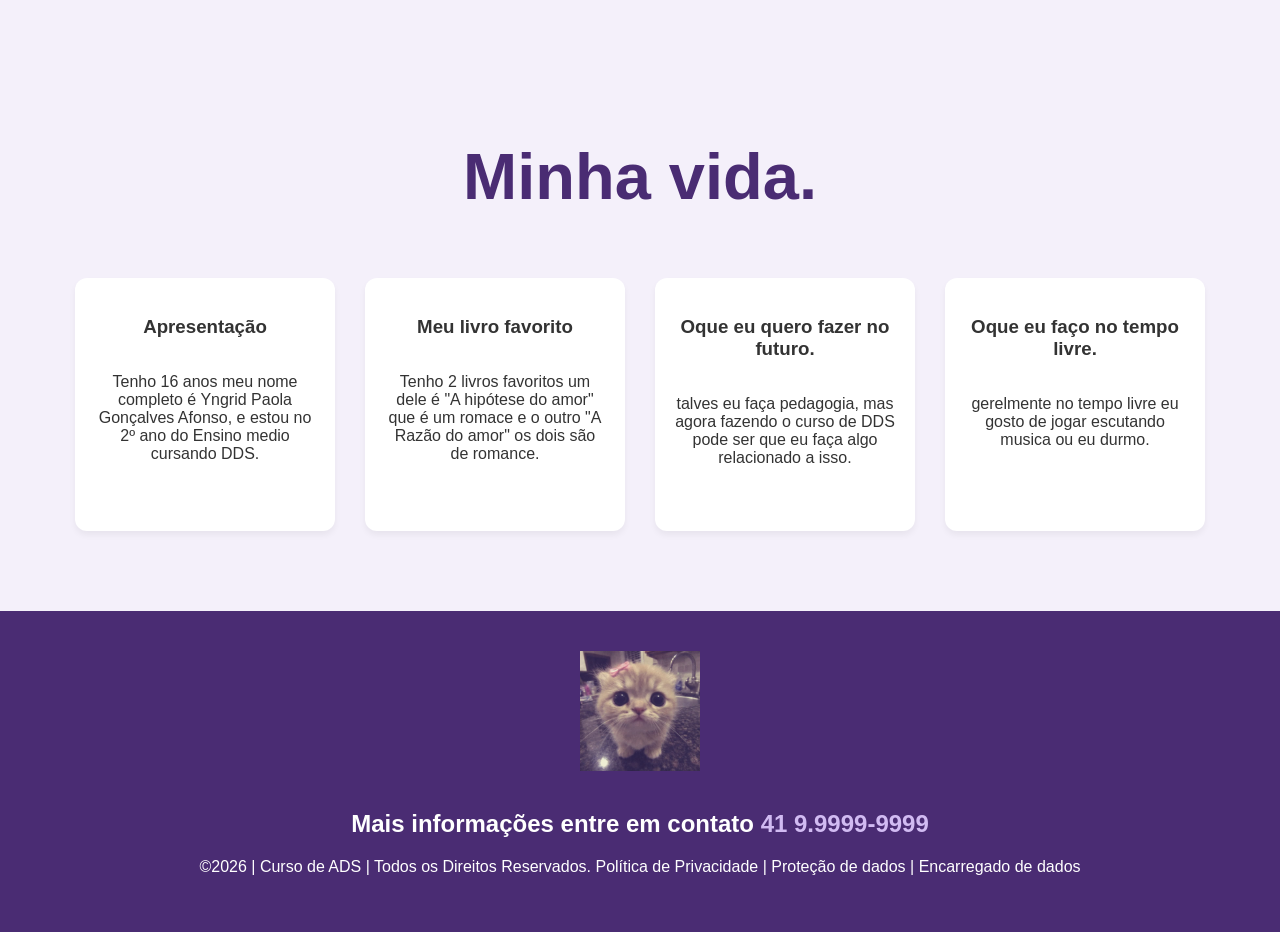
==== commit 31874ef5: "24" ====
--- a/index.html
+++ b/index.html
@@ -35,7 +35,6 @@
 <nav class="menu-navegacao">
   <ul>
   <li><a href="index.html">pagina inicial</a></li>
-  <li><a href="Jogo/index.html">jooj</a></li>
   <li><a href="bts.html">bts</a></li>
   <li><a href="blackpink.html">blackpink</a></li>
   <li><a href="jogos.html">jogos</a></li>
--- a/style.css
+++ b/style.css
@@ -387,3 +387,26 @@
     height: auto;
     margin-bottom: 15px;
 }
+
+
+
+/* Garante que o container do jogo ocupe o espaço central e alinhe o conteúdo no meio */
+  .game-wrapper-container {
+    display: flex;
+    justify-content: center; /* Centraliza horizontalmente */
+    align-items: center;     /* Centraliza verticalmente */
+    width: 100%;
+    padding: 40px 20px;      /* Margem de segurança para não colar no menu/rodapé */
+    box-sizing: border-box;
+    background-color: #121212; /* Cor de fundo opcional para contrastar com o jogo */
+  }
+
+  /* Define o tamanho ideal da janela do jogo na sua página */
+  #escape-game-project-root {
+    width: 100%;
+    max-width: 950px;        /* Largura máxima confortável para o layout */
+    min-height: 550px;       /* Altura mínima para não achatar os elementos */
+    box-shadow: 0 10px 30px rgba(0, 0, 0, 0.5); /* Sombra elegante ao redor do jogo */
+    border-radius: 8px;
+    overflow: hidden;
+  }
